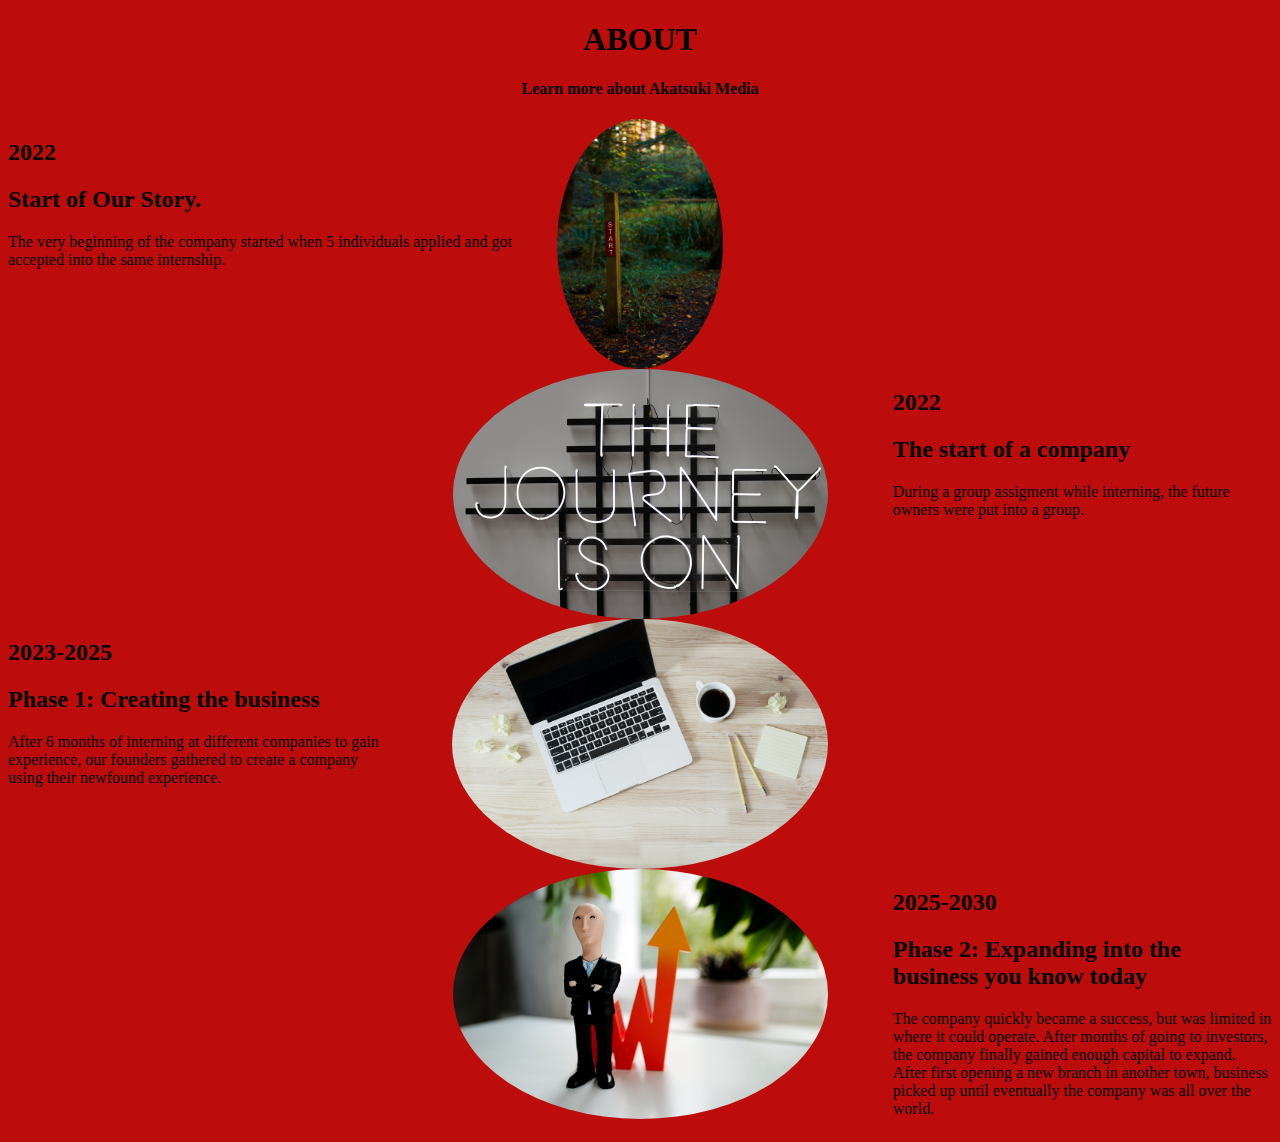
==== About.html @ c864ecb7 "Update" ====
<!DOCTYPE html>
<html lang="en">
  <head>
    <meta charset="UTF-8" />
    <meta http-equiv="X-UA-Compatible" content="IE=edge" />
    <meta name="viewport" content="width=device-width, initial-scale=1.0" />
    <title>About</title>
    <style>
      .timeline {
        display: flex;
      }
    </style>
  </head>

  <link rel="stylesheet" href="styling.css" />

  <body style="background: rgb(188, 12, 12)">
    <h1>ABOUT</h1>
    <h4>Learn more about Akatsuki Media</h4>

    <div class="a">
      <div class="b">
        <h2>2022</h2>
        <h2>Start of Our Story.</h2>
        <p>
          The very beginning of the company started when 5 individuals applied
          and got accepted into the same internship.
        </p>
      </div>
      <img
        src="./start.jpg"
        alt="The Start"
        class="start"
        width="300"
        height="250"
      />
      <div class="c"></div>
    </div>

    <div class="a">
      <div class="d"></div>
      <img
        src="./journey.jpg"
        alt="The Journey Starts"
        class="journey"
        width="300"
        height="250"
      />
      <div class="e">
        <h2>2022</h2>
        <h2>The start of a company</h2>
        <p class="a">
          During a group assigment while interning, the future owners were put
          into a group.
        </p>
      </div>
    </div>

    <div class="a">
      <div class="f">
        <h2>2023-2025</h2>
        <h2>Phase 1: Creating the business</h2>
        <p>
          After 6 months of interning at different companies to gain experience,
          our founders gathered to create a company using their newfound
          experience.
        </p>
      </div>
      <img
        src="./business.jpg"
        alt="Business Begins"
        class="business"
        width="300"
        height="250"
      />
      <div class="g"></div>
    </div>

    <div class="a">
      <div class="h"></div>
      <img
        src="./stonks.jpg"
        alt="Rise in amount of businesses"
        class="stonks"
        width="300"
        height="250"
      />

      <div class="i">
        <h2>2025-2030</h2>
        <h2>Phase 2: Expanding into the business you know today</h2>
        <p>
          The company quickly became a success, but was limited in where it
          could operate. After months of going to investors, the company finally
          gained enough capital to expand. After first opening a new branch in
          another town, business picked up until eventually the company was all
          over the world.
        </p>
      </div>
    </div>
  </body>
</html>
---- styling.css ----
h1 {
  text-align: center;
}

h4 {
  text-align: center;
}

h2 {
  text-align: left;
}

p {
  text-align: left;
}

img {
  border-radius: 50%;
}

.start {
  display: block;
  margin-left: auto;
  margin-right: auto;
  width: auto;
}

.journey {
  display: block;
  margin-left: auto;
  margin-right: auto;
  width: auto;
}

.business {
  display: block;
  margin-left: auto;
  margin-right: auto;
  width: auto;
}

.stonks {
  display: block;
  margin-left: auto;
  margin-right: auto;
  width: auto;
}

.a {
  display: flex;
  flex-wrap: wrap;
}

.b {
  width: 40%;
}

.c {
  width: 40%;
}

.d {
  width: 30%;
}

.e {
  width: 30%;
}

.f {
  width: 30%;
}

.g {
  width: 30%;
}

.h {
  width: 30%;
}

.i {
  width: 30%;
}
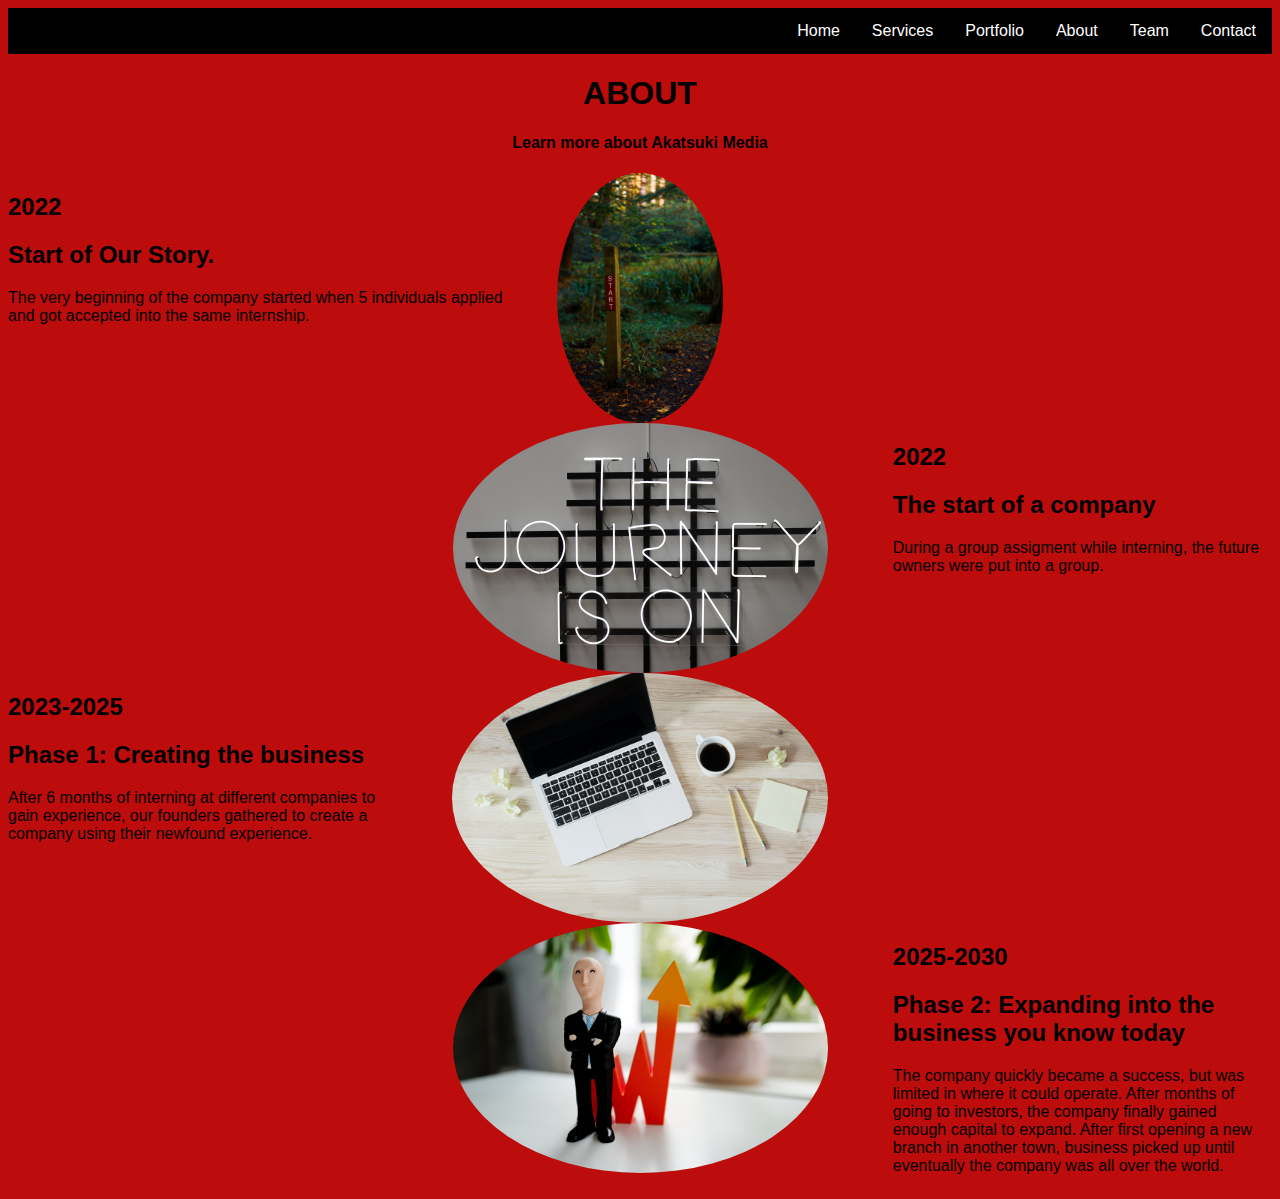
==== commit 91e16b75: "navbar update" ====
--- a/About.html
+++ b/About.html
@@ -10,6 +10,14 @@
         display: flex;
       }
     </style>
+    <ul class="NavBar">
+      <li><a href="index.html">Home</a></li>
+      <li><a href="services.html">Services</a></li>
+      <li><a href="portfolio.html">Portfolio</a></li>
+      <li><a href="About.html">About</a></li>
+      <li><a href="Team.html">Team</a></li>
+      <li><a href="contact.html">Contact</a></li>
+    </ul>
   </head>
 
   <link rel="stylesheet" href="styling.css" />
--- a/styling.css
+++ b/styling.css
@@ -1,17 +1,21 @@
 h1 {
   text-align: center;
+  font-family: sans-serif;
 }
 
 h4 {
   text-align: center;
+  font-family: sans-serif;
 }
 
 h2 {
   text-align: left;
+  font-family: sans-serif;
 }
 
 p {
   text-align: left;
+  font-family: sans-serif;
 }
 
 img {
@@ -82,3 +86,35 @@
 .i {
   width: 30%;
 }
+
+ul {
+  list-style-type: none;
+  margin: 0;
+  padding: 0;
+  overflow: hidden;
+  background-color: black;
+  font-family: -apple-system, BlinkMacSystemFont, "Segoe UI", Roboto, Oxygen,
+    Ubuntu, Cantarell, "Open Sans", "Helvetica Neue", sans-serif;
+}
+li a,
+.dropbtn {
+  display: inline-block;
+  color: white;
+  text-align: center;
+  padding: 14px 16px;
+  text-decoration: none;
+}
+li a:hover,
+.dropdown:hover .dropbtn {
+  border-style: groove;
+  border-width: 2px;
+  border-radius: 5px;
+  background-color: rgb(188, 12, 12);
+}
+li.dropdown {
+  display: inline-block;
+}
+.NavBar {
+  display: flex;
+  justify-content: flex-end;
+}
